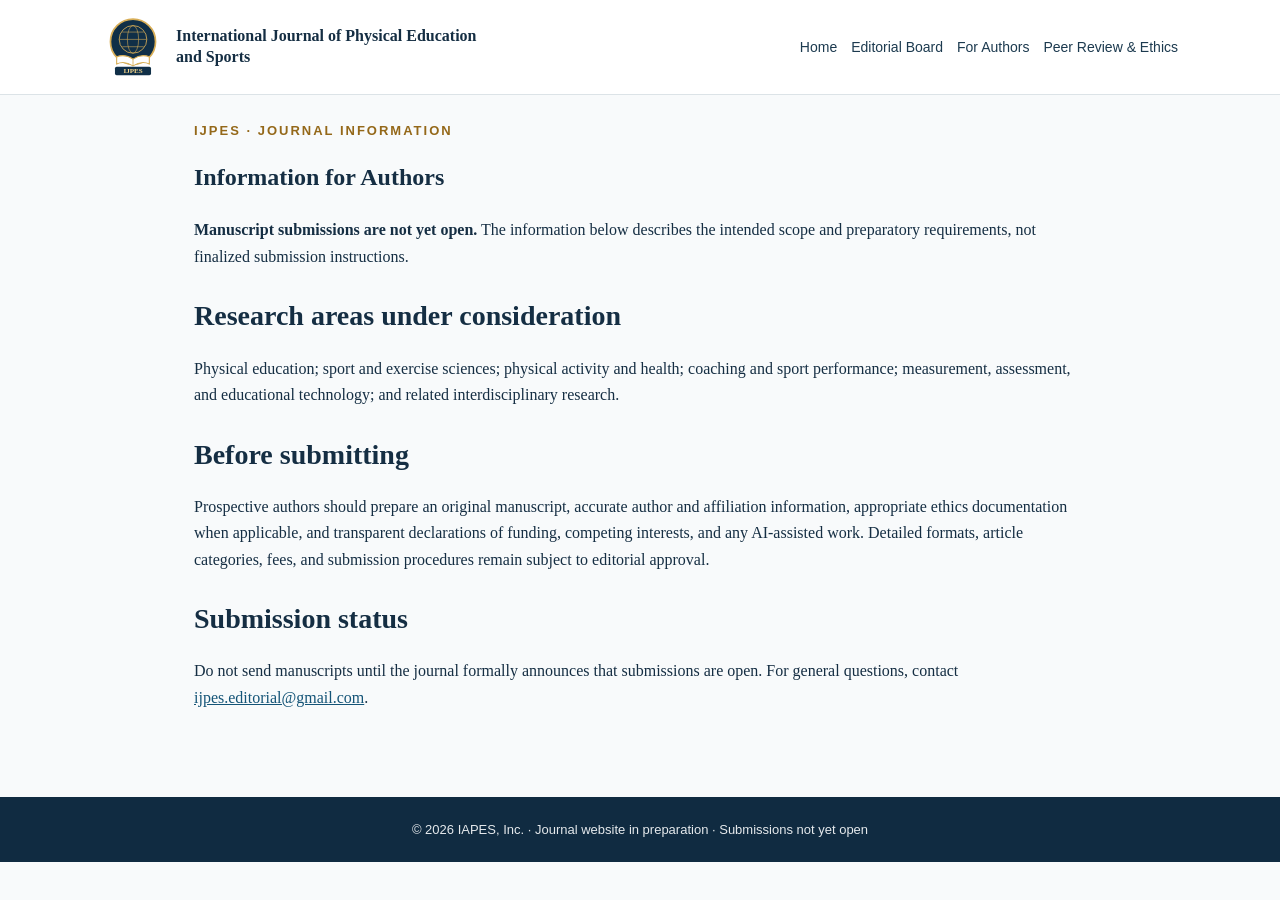
==== author-guidelines.html @ 5db92e2a "Add IJPES author-guidelines.html informational page" ====
<!doctype html><html lang="en"><head><meta charset="utf-8"><meta name="viewport" content="width=device-width,initial-scale=1"><title>Information for Authors | IJPES</title><meta name="description" content="IJPES journal information and policies under preparation"><link rel="icon" href="ijpes-mark.svg" type="image/svg+xml"><link rel="stylesheet" href="style.css"></head><body><header><div class="bar"><div class="brand"><img src="ijpes-mark.svg" width="62" height="62" alt="IJPES journal emblem"><span>International Journal of Physical Education and Sports</span></div><nav><a href="index.html">Home</a><a href="editorial-board.html">Editorial Board</a><a href="author-guidelines.html">For Authors</a><a href="publication-ethics.html">Peer Review &amp; Ethics</a></nav></div></header><main><div class="wrap"><section><p class="eyebrow" style="color:#946819!important">IJPES · JOURNAL INFORMATION</p><h1>Information for Authors</h1><p><strong>Manuscript submissions are not yet open.</strong> The information below describes the intended scope and preparatory requirements, not finalized submission instructions.</p><h2>Research areas under consideration</h2><p>Physical education; sport and exercise sciences; physical activity and health; coaching and sport performance; measurement, assessment, and educational technology; and related interdisciplinary research.</p><h2>Before submitting</h2><p>Prospective authors should prepare an original manuscript, accurate author and affiliation information, appropriate ethics documentation when applicable, and transparent declarations of funding, competing interests, and any AI-assisted work. Detailed formats, article categories, fees, and submission procedures remain subject to editorial approval.</p><h2>Submission status</h2><p>Do not send manuscripts until the journal formally announces that submissions are open. For general questions, contact <a href="mailto:ijpes.editorial@gmail.com">ijpes.editorial@gmail.com</a>.</p></section></div></main><footer>© 2026 IAPES, Inc. · Journal website in preparation · Submissions not yet open</footer></body></html>
---- style.css ----
:root{font-family:Georgia,serif;color:#152e43;background:#f8fafb}*{box-sizing:border-box}body{margin:0;line-height:1.65}a{color:#145477}header{background:#fff;border-bottom:1px solid #dce3e7}.bar{max-width:1120px;margin:auto;padding:16px 22px;display:flex;align-items:center;justify-content:space-between;gap:20px}.brand{display:flex;align-items:center;gap:12px;font-weight:700;max-width:400px;line-height:1.3}.seal{display:grid;place-items:center;background:#17384f;color:#e8c37a;border:2px solid #d4a953;border-radius:50%;width:62px;height:62px;font-size:15px;flex:none}nav{display:flex;flex-wrap:wrap;gap:14px;font:14px Arial,sans-serif}nav a{text-decoration:none;color:#1c3a4f}.hero{background:linear-gradient(125deg,#102b41,#174c65);color:#fff;text-align:center;padding:88px 22px 82px}.hero h1{font-size:clamp(32px,5vw,56px);line-height:1.15;margin:10px auto 20px;max-width:950px}.hero p{max-width:660px;margin:0 auto 28px;color:#e3edf2;font-size:18px}.eyebrow{color:#edc981!important;font:700 13px Arial,sans-serif;letter-spacing:2px}.notice{display:inline-block;background:#294d61;border:1px solid #73919f;border-radius:24px;padding:9px 17px;font:13px Arial,sans-serif}.wrap{max-width:940px;margin:auto;padding:15px 24px 70px}section[id]{padding:28px 0;border-bottom:1px solid #dce3e7}h2{font-size:28px;margin-bottom:9px}.panel{background:#fff;padding:20px;border-left:4px solid #c9a456;box-shadow:0 2px 15px #102b410d}.panel p{margin:0}footer{text-align:center;padding:25px;background:#102b41;color:#e5e9ec;font:13px Arial,sans-serif}@media(max-width:720px){.bar{align-items:flex-start;flex-direction:column}.hero{padding:62px 20px}.brand{font-size:14px}}
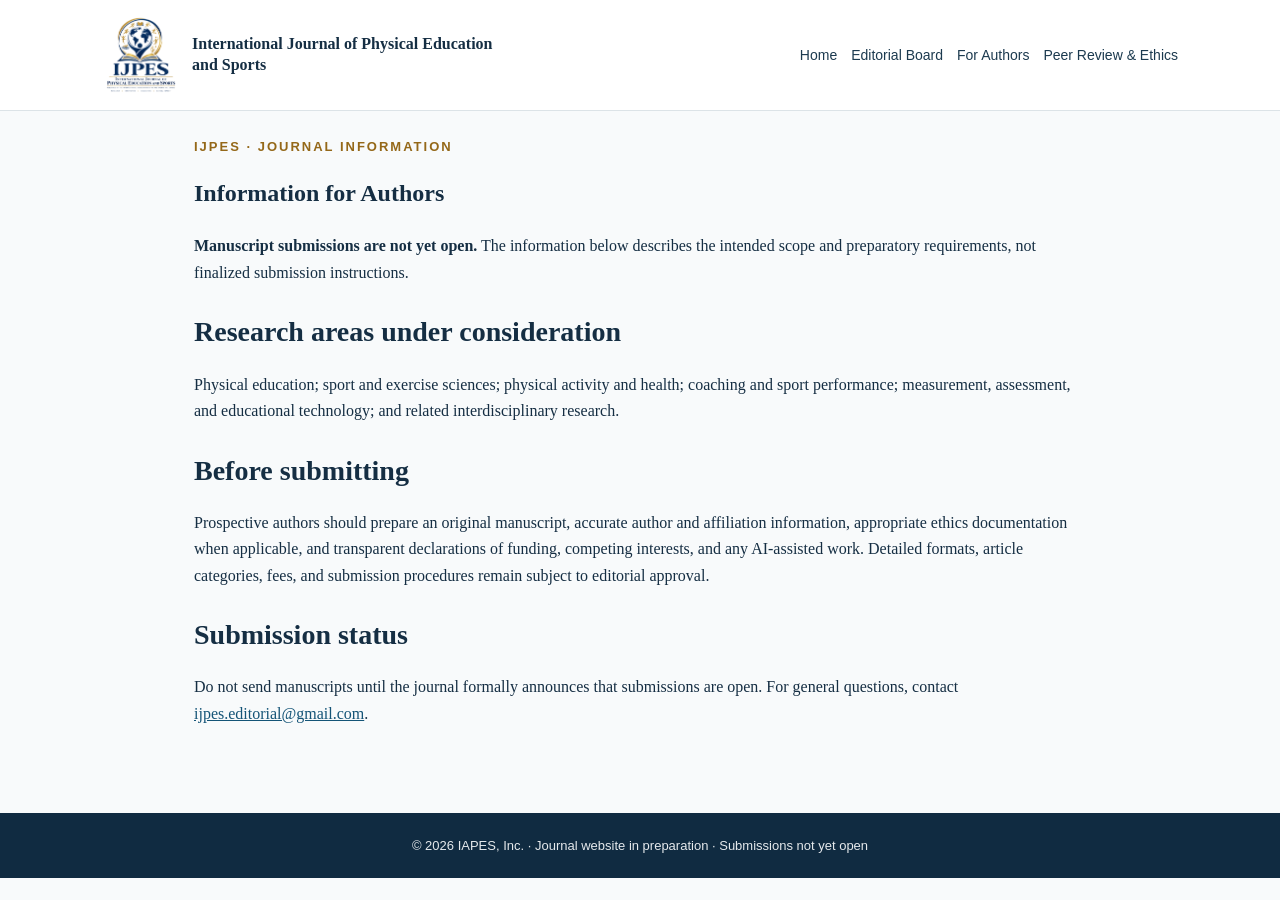
==== commit f44f12ec: "Use approved IJPES emblem on author-guidelines.html" ====
--- a/author-guidelines.html
+++ b/author-guidelines.html
@@ -1 +1 @@
-<!doctype html><html lang="en"><head><meta charset="utf-8"><meta name="viewport" content="width=device-width,initial-scale=1"><title>Information for Authors | IJPES</title><meta name="description" content="IJPES journal information and policies under preparation"><link rel="icon" href="ijpes-mark.svg" type="image/svg+xml"><link rel="stylesheet" href="style.css"></head><body><header><div class="bar"><div class="brand"><img src="ijpes-mark.svg" width="62" height="62" alt="IJPES journal emblem"><span>International Journal of Physical Education and Sports</span></div><nav><a href="index.html">Home</a><a href="editorial-board.html">Editorial Board</a><a href="author-guidelines.html">For Authors</a><a href="publication-ethics.html">Peer Review &amp; Ethics</a></nav></div></header><main><div class="wrap"><section><p class="eyebrow" style="color:#946819!important">IJPES · JOURNAL INFORMATION</p><h1>Information for Authors</h1><p><strong>Manuscript submissions are not yet open.</strong> The information below describes the intended scope and preparatory requirements, not finalized submission instructions.</p><h2>Research areas under consideration</h2><p>Physical education; sport and exercise sciences; physical activity and health; coaching and sport performance; measurement, assessment, and educational technology; and related interdisciplinary research.</p><h2>Before submitting</h2><p>Prospective authors should prepare an original manuscript, accurate author and affiliation information, appropriate ethics documentation when applicable, and transparent declarations of funding, competing interests, and any AI-assisted work. Detailed formats, article categories, fees, and submission procedures remain subject to editorial approval.</p><h2>Submission status</h2><p>Do not send manuscripts until the journal formally announces that submissions are open. For general questions, contact <a href="mailto:ijpes.editorial@gmail.com">ijpes.editorial@gmail.com</a>.</p></section></div></main><footer>© 2026 IAPES, Inc. · Journal website in preparation · Submissions not yet open</footer></body></html>+<!doctype html><html lang="en"><head><meta charset="utf-8"><meta name="viewport" content="width=device-width,initial-scale=1"><title>Information for Authors | IJPES</title><meta name="description" content="IJPES journal information and policies under preparation"><link rel="icon" href="ijpes-mark.svg" type="image/svg+xml"><link rel="stylesheet" href="style.css"></head><body><header><div class="bar"><div class="brand"><img class="journal-mark" src="IJPES%20Global%20Sports%20Education%20Emblem.png" width="78" height="78" alt="IJPES Global Sports Education Emblem"><span>International Journal of Physical Education and Sports</span></div><nav><a href="index.html">Home</a><a href="editorial-board.html">Editorial Board</a><a href="author-guidelines.html">For Authors</a><a href="publication-ethics.html">Peer Review &amp; Ethics</a></nav></div></header><main><div class="wrap"><section><p class="eyebrow" style="color:#946819!important">IJPES · JOURNAL INFORMATION</p><h1>Information for Authors</h1><p><strong>Manuscript submissions are not yet open.</strong> The information below describes the intended scope and preparatory requirements, not finalized submission instructions.</p><h2>Research areas under consideration</h2><p>Physical education; sport and exercise sciences; physical activity and health; coaching and sport performance; measurement, assessment, and educational technology; and related interdisciplinary research.</p><h2>Before submitting</h2><p>Prospective authors should prepare an original manuscript, accurate author and affiliation information, appropriate ethics documentation when applicable, and transparent declarations of funding, competing interests, and any AI-assisted work. Detailed formats, article categories, fees, and submission procedures remain subject to editorial approval.</p><h2>Submission status</h2><p>Do not send manuscripts until the journal formally announces that submissions are open. For general questions, contact <a href="mailto:ijpes.editorial@gmail.com">ijpes.editorial@gmail.com</a>.</p></section></div></main><footer>© 2026 IAPES, Inc. · Journal website in preparation · Submissions not yet open</footer></body></html>
